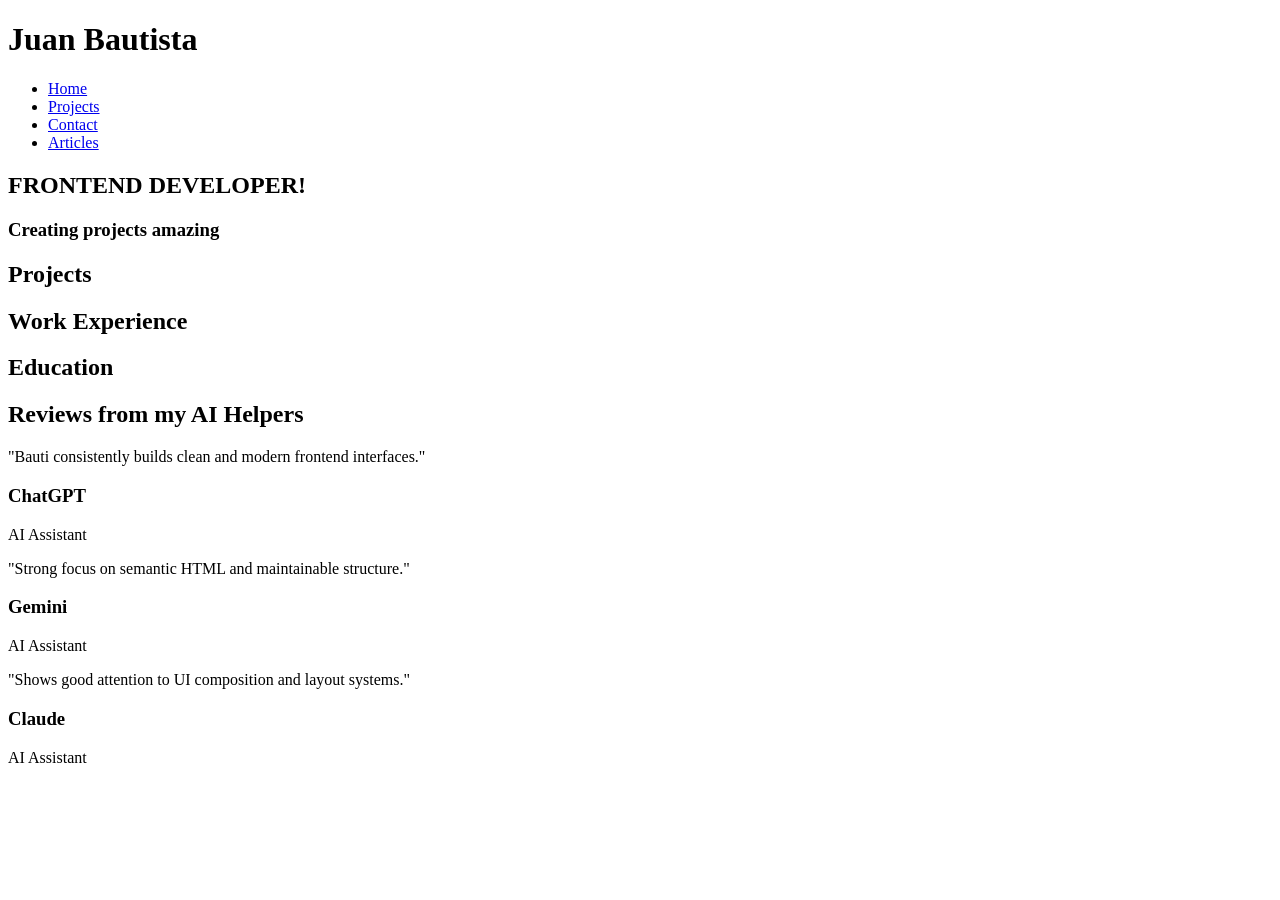
==== frontend-projects/basic-html-website/index.html @ 7f4c2b4c "in progress" ====
<!doctype html>
<html lang="es">
<head>
    <meta charset="UTF-8">
    <meta name="viewport" content="width=device-width, initial-scale=1.0" />
    <title>Home Page</title>
</head>
<body>
<header>
    <h1>Juan Bautista</h1>
    <nav>
        <ul>
            <li><a href="index.html">Home</a></li>
            <li><a href="projects.html">Projects</a></li>
            <li><a href="contact.html">Contact</a></li>
            <li><a href="articles.html">Articles</a></li>
        </ul>
    </nav>
</header>
<main>
    <section class="hero">
            <h2>FRONTEND DEVELOPER!</h2>
            <h3>Creating projects amazing</h3>
    </section>

   <section class="info-section">
       <section>
           <h2>Projects</h2>

       </section>
       <section>
           <h2>Work Experience</h2>
       </section>
       <section>
           <h2>Education</h2>
       </section>
   </section>
</main>
<footer>
    <h2>Reviews from my AI Helpers</h2>

    <section class="reviews">

        <article class="review-card">
            <p>
                "Bauti consistently builds clean and modern frontend interfaces."
            </p>

            <h3>ChatGPT</h3>
            <p>AI Assistant</p>
        </article>

        <article class="review-card">
            <p>
                "Strong focus on semantic HTML and maintainable structure."
            </p>

            <h3>Gemini</h3>
            <p>AI Assistant</p>
        </article>

        <article class="review-card">
            <p>
                "Shows good attention to UI composition and layout systems."
            </p>

            <h3>Claude</h3>
            <p>AI Assistant</p>
        </article>

    </section>
</footer>
</body>
</html>
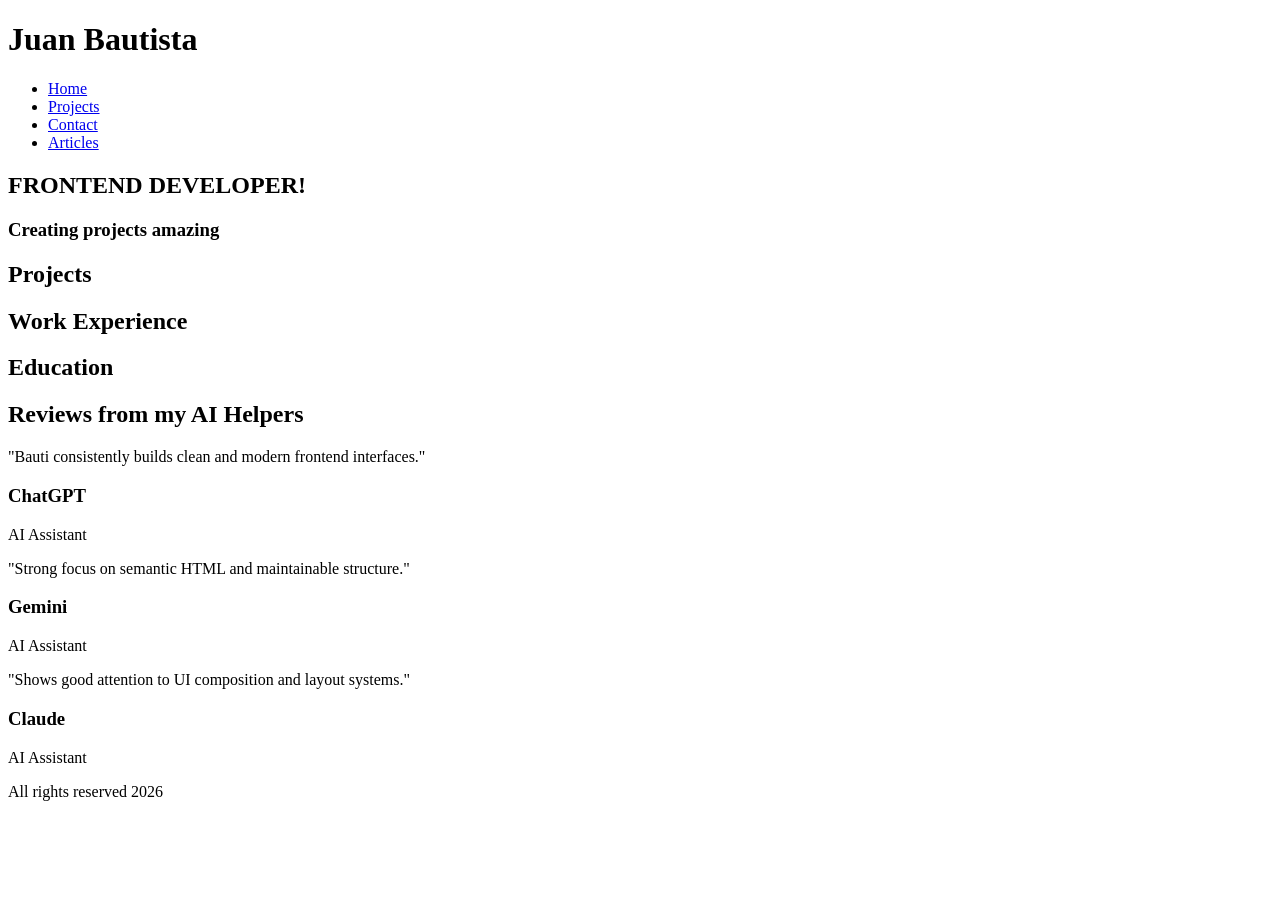
==== commit 47f75a07: "feat: add semantic html for contact, articles and projects pages. Feat: add index.css for styles." ====
--- a/frontend-projects/basic-html-website/index.html
+++ b/frontend-projects/basic-html-website/index.html
@@ -4,6 +4,7 @@
     <meta charset="UTF-8">
     <meta name="viewport" content="width=device-width, initial-scale=1.0" />
     <title>Home Page</title>
+    <link rel="stylesheet" href="index.css">
 </head>
 <body>
 <header>
@@ -69,6 +70,7 @@
         </article>
 
     </section>
+    <span>All rights reserved 2026</span>
 </footer>
 </body>
 </html>
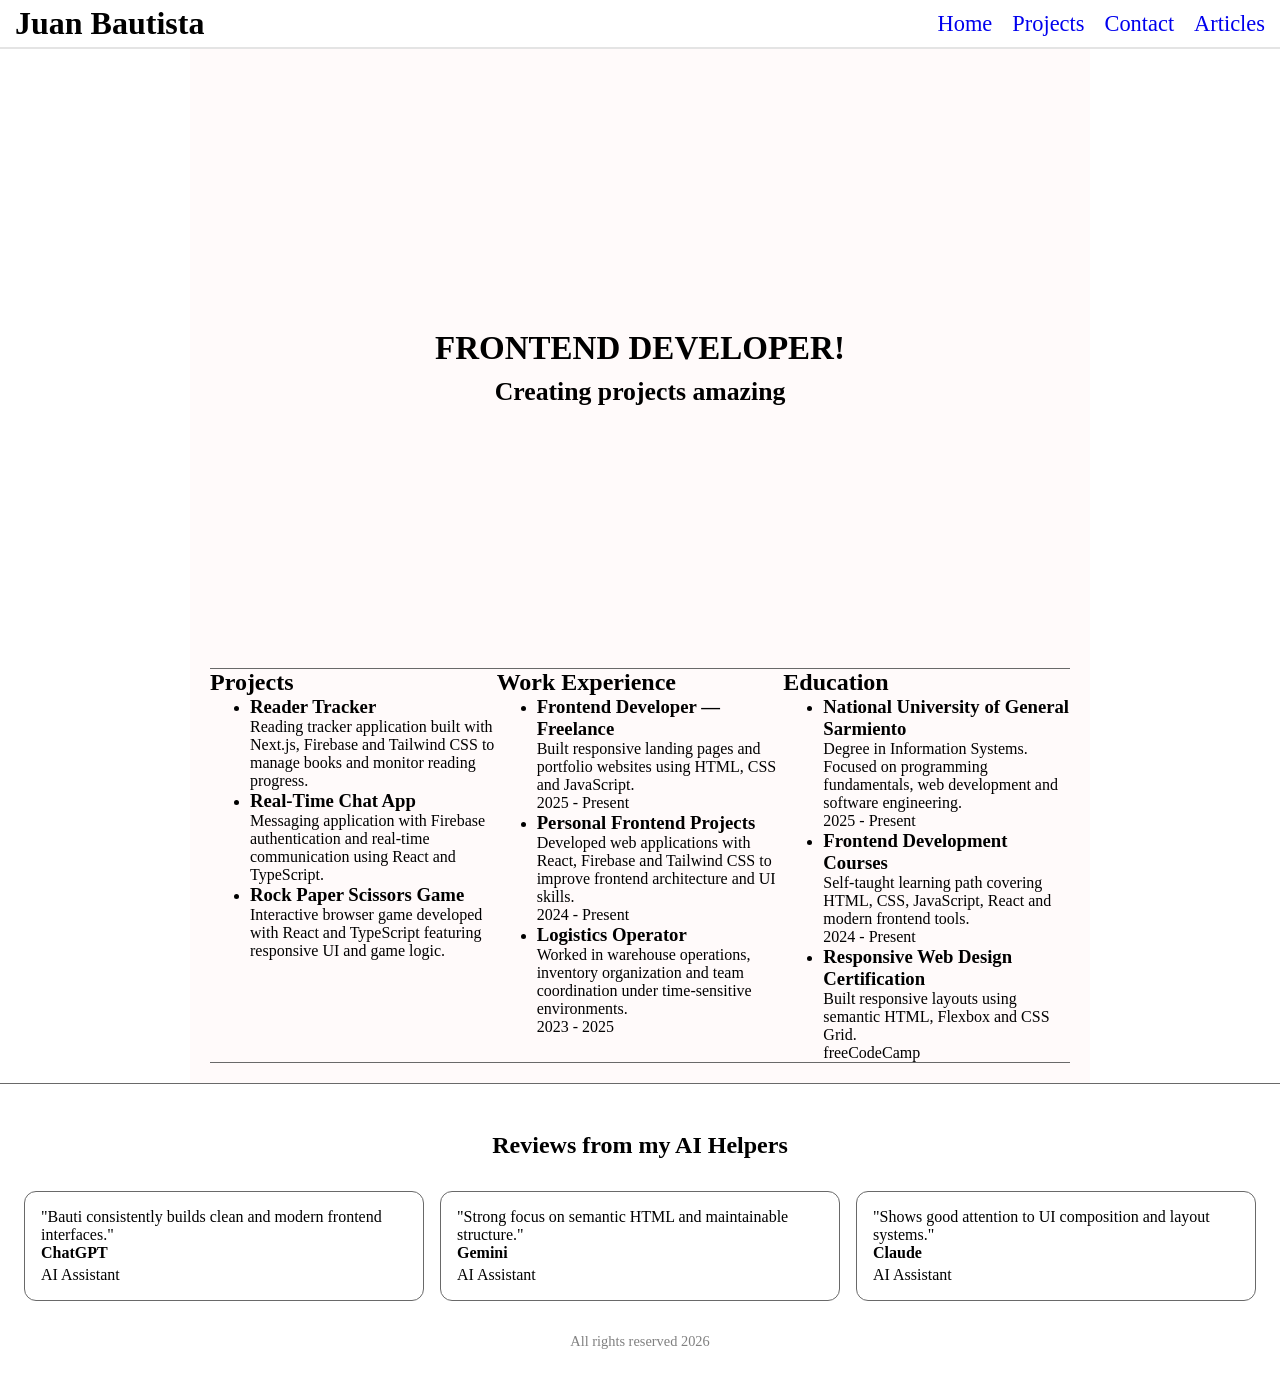
==== commit 84de7549: "Style: add css for index.html and linked index.css in other html files for header and footer. chao c" ====
--- a/frontend-projects/basic-html-website/index.html
+++ b/frontend-projects/basic-html-website/index.html
@@ -1,9 +1,26 @@
 <!doctype html>
 <html lang="es">
 <head>
-    <meta charset="UTF-8">
+    <meta charset="UTF-8" />
     <meta name="viewport" content="width=device-width, initial-scale=1.0" />
-    <title>Home Page</title>
+
+    <title>Juan Bautista Vega | Frontend Developer</title>
+
+    <meta
+            name="description"
+            content="Juan Bautista Vega es un Frontend Developer Junior especializado en React, Next.js y TypeScript, enfocado en crear aplicaciones web modernas, accesibles y escalables."
+    />
+    <meta property="og:type" content="website" />
+    <meta property="og:title" content="Juan Bautista Vega | Frontend Developer" />
+    <meta
+            property="og:description"
+            content="Frontend Developer Junior especializado en React, Next.js y TypeScript."
+    />
+<!--    <meta property="og:image" content="https://github.com/bautistaJuan/roadmap-projects-by-juan/blob/solution/CV-Template/Juan-Vega.jpg?raw=true"/>-->
+<!--    <meta-->
+<!--            property="og:url"-->
+<!--            content="https://single-page-cv-juan.vercel.app"-->
+<!--    />-->
     <link rel="stylesheet" href="index.css">
 </head>
 <body>
@@ -25,15 +42,165 @@
     </section>
 
    <section class="info-section">
-       <section>
+       <section class="projects">
+
            <h2>Projects</h2>
 
+           <ul>
+
+               <li>
+                   <article>
+
+                       <h3>Reader Tracker</h3>
+
+                       <p>
+                           Reading tracker application built with Next.js,
+                           Firebase and Tailwind CSS to manage books
+                           and monitor reading progress.
+                       </p>
+
+                   </article>
+               </li>
+
+               <li>
+                   <article>
+
+                       <h3>Real-Time Chat App</h3>
+
+                       <p>
+                           Messaging application with Firebase authentication
+                           and real-time communication using React and TypeScript.
+                       </p>
+
+                   </article>
+               </li>
+
+               <li>
+                   <article>
+
+                       <h3>Rock Paper Scissors Game</h3>
+
+                       <p>
+                           Interactive browser game developed with React
+                           and TypeScript featuring responsive UI and game logic.
+                       </p>
+
+                   </article>
+               </li>
+
+           </ul>
+
        </section>
-       <section>
+       <section class="work-experience">
+
            <h2>Work Experience</h2>
+
+           <ul>
+
+               <li>
+                   <article>
+
+                       <h3>Frontend Developer — Freelance</h3>
+
+                       <p>
+                           Built responsive landing pages and portfolio websites
+                           using HTML, CSS and JavaScript.
+                       </p>
+
+                       <p>2025 - Present</p>
+
+                   </article>
+               </li>
+
+               <li>
+                   <article>
+
+                       <h3>Personal Frontend Projects</h3>
+
+                       <p>
+                           Developed web applications with React,
+                           Firebase and Tailwind CSS to improve
+                           frontend architecture and UI skills.
+                       </p>
+
+                       <p>2024 - Present</p>
+
+                   </article>
+               </li>
+
+               <li>
+                   <article>
+
+                       <h3>Logistics Operator</h3>
+
+                       <p>
+                           Worked in warehouse operations,
+                           inventory organization and team coordination
+                           under time-sensitive environments.
+                       </p>
+
+                       <p>2023 - 2025</p>
+
+                   </article>
+               </li>
+
+           </ul>
+
        </section>
-       <section>
+       <section class="education">
+
            <h2>Education</h2>
+
+           <ul>
+
+               <li>
+                   <article>
+
+                       <h3>National University of General Sarmiento</h3>
+
+                       <p>
+                           Degree in Information Systems.
+                           Focused on programming fundamentals,
+                           web development and software engineering.
+                       </p>
+
+                       <p>2025 - Present</p>
+
+                   </article>
+               </li>
+
+               <li>
+                   <article>
+
+                       <h3>Frontend Development Courses</h3>
+
+                       <p>
+                           Self-taught learning path covering HTML,
+                           CSS, JavaScript, React and modern frontend tools.
+                       </p>
+
+                       <p>2024 - Present</p>
+
+                   </article>
+               </li>
+
+               <li>
+                   <article>
+
+                       <h3>Responsive Web Design Certification</h3>
+
+                       <p>
+                           Built responsive layouts using semantic HTML,
+                           Flexbox and CSS Grid.
+                       </p>
+
+                       <p>freeCodeCamp</p>
+
+                   </article>
+               </li>
+
+           </ul>
+
        </section>
    </section>
 </main>
--- a/frontend-projects/basic-html-website/index.css
+++ b/frontend-projects/basic-html-website/index.css
@@ -0,0 +1,104 @@
+*{
+    box-sizing: border-box;
+    margin: 0;
+}
+body{
+    background: #fff;
+    margin: 0;
+    padding: 0;
+}
+
+header{
+    border-bottom: solid 2px #e4e4e4;
+    display: flex;
+    justify-content: space-between;
+    padding: 5px 15px;
+    align-items: center;
+}
+header nav ul {
+    display: flex;
+    gap: 20px;
+    list-style: none;
+    font-size: 1.4em;
+}
+header nav ul li a {
+    text-decoration: none;
+}
+
+main{
+    background: snow;
+    /*height: 100vh;*/
+    max-width: 900px;
+    padding: 20px;
+    margin: 0 auto;
+}
+.hero{
+    display: flex;
+    justify-content: center;
+    align-items: center;
+    flex-direction: column;
+    gap: 10px;
+    font-size: 22px;
+    border-bottom: 1px solid dimgray;
+    height: 600px;
+}
+.info-section{
+    display: flex;
+    flex-direction: column;
+    align-items: start;
+
+}
+
+@media (width >= 800px) {
+    .info-section {
+        display: grid;
+        grid-template-columns: repeat(3, 1fr);
+        border-bottom: 1px solid dimgray;
+    }
+
+
+}
+
+footer {
+    padding: 3rem 1.5rem;
+    border-top: 1px solid dimgray;
+}
+
+footer h2 {
+    text-align: center;
+    margin-bottom: 2rem;
+    font-size: 1.5rem;
+}
+
+.reviews {
+    display: grid;
+    gap: 1rem;
+}
+
+.review-card {
+    border: 1px solid dimgray;
+    border-radius: 12px;
+    padding: 1rem;
+}
+
+.review-card h3 {
+    font-size: 1rem;
+    margin-bottom: 0.25rem;
+}
+
+
+footer span {
+    display: block;
+    text-align: center;
+    margin-top: 2rem;
+    color: gray;
+    font-size: 0.9rem;
+}
+
+@media (width >= 700px) {
+
+    .reviews {
+        grid-template-columns: repeat(3, 1fr);
+    }
+
+}
